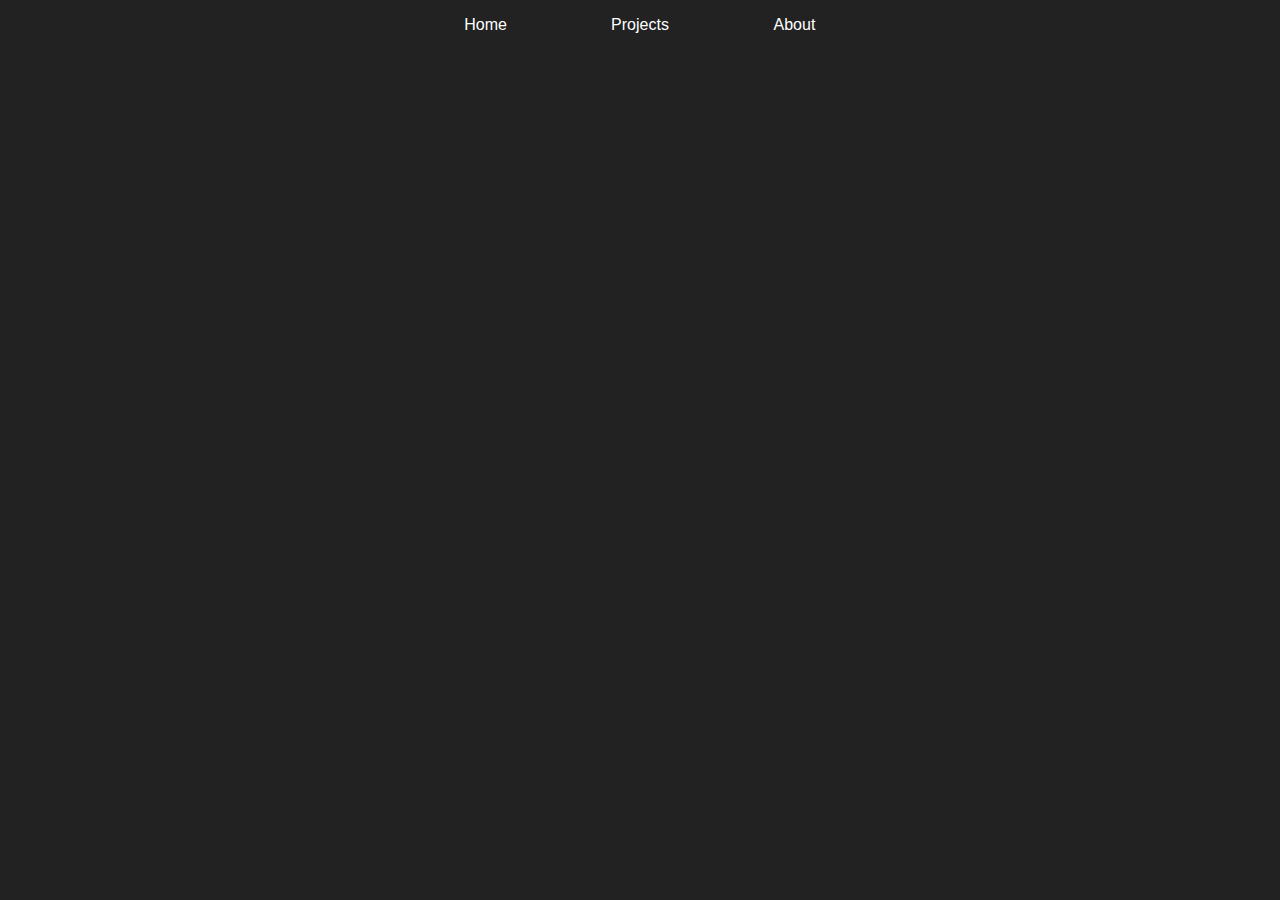
==== about/index.html @ 7a671e27 "Fra Tirsdag" ====
<!DOCTYPE html>

<html>
    <head>
        <link rel="stylesheet" href="../style.css">
        <link rel="stylesheet" href="about-style.css">

        <script src="https://ajax.googleapis.com/ajax/libs/jquery/3.5.1/jquery.min.js"></script>
    </head>
    <body>
        <div class="navigation-bar">
            <ul class="navigation-bar-list">
                <li><a href="/">Home</a></li>
                <li><a href="https://www.youtube.com/watch?v=dQw4w9WgXcQ">Projects</a></li>
                <li><a href="/about/">About</a></li>
            </ul>
        </div>
        <div class="background">
            <video id="background-video" src="../resources/background.mp4" muted autoplay loop></video>
        </div>
        <div class="content">
            <div class="content-about">
                <h1 class="content-title">About</h1>

            </div>
        </div>
        <script src="../script.js"></script>
    </body>
</html>
---- style.css ----
*{
    margin: 0px;
    padding: 0px;
    background-color: rgb(34, 34, 34);
    font-family: Verdana, Geneva, Tahoma, sans-serif;
}

.navigation-bar {
    width: 100%;
    justify-content: center;
}

.navigation-bar-list {
    list-style-type: none;
    text-align:center;
    margin:auto;
    -webkit-touch-callout: none;
    -webkit-user-select: none;
    -khtml-user-select: none;
    -moz-user-select: none;
    -ms-user-select: none;
    user-select: none;
}

.navigation-bar-list li {
    display:inline;
    padding: 0px;
}

.navigation-bar-list li a {
    padding-top: 16px;
    padding-bottom: 15px;
    display:inline-block;
    color: white;
    text-align: center;
    width: 150px;
    text-decoration: none;
}

.navigation-bar-list li a:hover{
    color:whitesmoke;
    background-color: #353535;
}

.background {
    z-index: -1;
    position: fixed;
    width: 100%;
    height: 100%;
}

.background #background-video {
    position: absolute;
    max-width: 100%;
    min-width: 100%;
    max-height: 100%; 
    min-height: 100%;
    object-fit: cover;

    -o-filter: blur(2px);
    filter: blur(2px);

    -webkit-touch-callout: none;
    -webkit-user-select: none;
    -khtml-user-select: none;
    -moz-user-select: none;
    -ms-user-select: none;
    user-select: none;
}

.content {
    width: 100%;
    height: 80%;
    position: fixed;
    background-color: transparent;
    top:20%;
}

.content .content-welcome {
    margin: auto;
    width: max-content;
    background-color: #1a1c1d69;
    animation:1.5s ease 0.5s normal forwards 1 fadein;
    -webkit-animation:1.5s ease 0.5s normal forwards 1 fadein;
    opacity:0
}

.content .content-welcome #content-welcome-title {
    background-color: transparent;
    color: white;
    text-align: center; 
    margin: auto; 
    padding-top: 9px;
    padding-left: 15px;
    padding-right: 15px;
    border: 5px black;

    -webkit-touch-callout: none;
    -webkit-user-select: none;
    -khtml-user-select: none;
    -moz-user-select: none;
    -ms-user-select: none;
    user-select: none;
}

.content .content-welcome h1 {
    background-color: transparent;
    color: white;
    text-align: center; 
    margin: auto; 
    padding-top: 9px;
    padding-bottom: 10px;
    padding-left: 15px;
    padding-right: 15px;
    
    -webkit-touch-callout: none;
    -webkit-user-select: none;
    -khtml-user-select: none;
    -moz-user-select: none;
    -ms-user-select: none;
    user-select: none;
}

@keyframes fadein {
    from{opacity:0}
    to{opacity:1}
}

@-webkit-keyframes fadein {
    from{opacity:0}
    to{opacity:1}
}
---- about/about-style.css ----
.content  {
    position: fixed;

    height: 100%;

    background-color: transparent;
}

.content-about {

    width: auto;
    height: auto;

    min-width: 20%;
    min-height: 50%;

    max-width: 50%;
    max-height: 75%;

    margin-left: auto;
    margin-right: auto;
    margin-bottom: 50px;

    background-color: #1a1c1d69;
    animation:1.5s ease 0.5s normal forwards 1 fadein;
    -webkit-animation:1.5s ease 0.5s normal forwards 1 fadein;
    opacity:0
}

.content-title {
    margin-top: 30px;
    height: 50px;
    background-color: transparent;
    text-align: center;
}
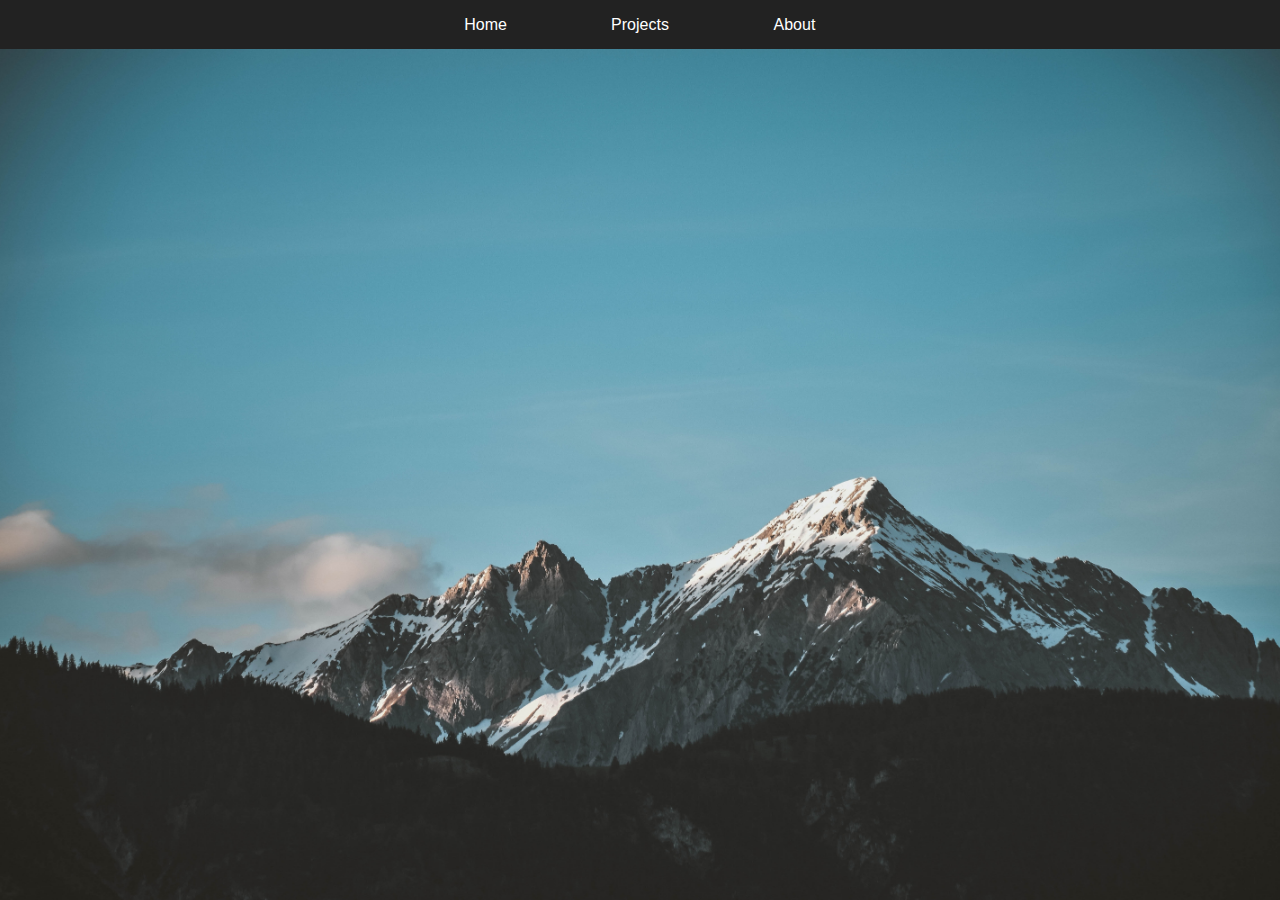
==== commit 2043c196: "updated background" ====
--- a/about/index.html
+++ b/about/index.html
@@ -16,7 +16,7 @@
             </ul>
         </div>
         <div class="background">
-            <video id="background-video" src="../resources/background.mp4" muted autoplay loop></video>
+            <img id="background-picture" src="../resources/bg.jpg"></img>
         </div>
         <div class="content">
             <div class="content-about">
--- a/style.css
+++ b/style.css
@@ -50,16 +50,13 @@
     height: 100%;
 }
 
-.background #background-video {
+.background #background-picture {
     position: absolute;
     max-width: 100%;
     min-width: 100%;
     max-height: 100%; 
     min-height: 100%;
     object-fit: cover;
-
-    -o-filter: blur(2px);
-    filter: blur(2px);
 
     -webkit-touch-callout: none;
     -webkit-user-select: none;
--- a/about/about-style.css
+++ b/about/about-style.css
@@ -33,4 +33,5 @@
     height: 50px;
     background-color: transparent;
     text-align: center;
+    color: white;
 }